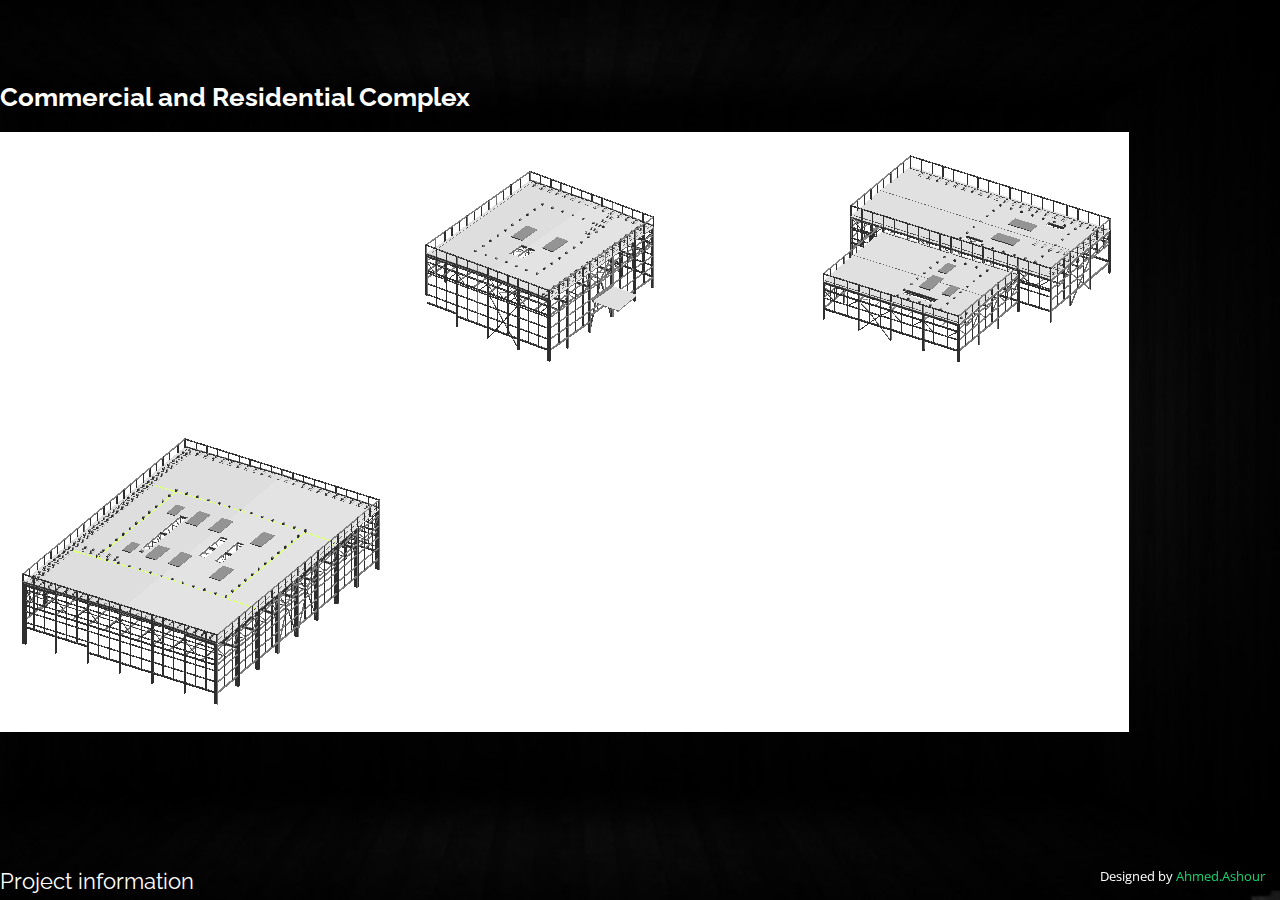
==== portfolio-details5.html @ 0d78763b "Add files via upload" ====
<!DOCTYPE html>
<html lang="en">

<head>
  <meta charset="utf-8">
  <meta content="width=device-width, initial-scale=1.0" name="viewport">

  <title>Portfolio Details</title>
  <meta content="" name="description">
  <meta content="" name="keywords">

  <!-- Favicons -->
  <link href="img/favicon.png" rel="icon">
  <link href="img/apple-touch-icon.png" rel="apple-touch-icon">

  <!-- Google Fonts -->
  <link href="https://fonts.googleapis.com/css?family=Open+Sans:300,300i,400,400i,600,600i,700,700i|Raleway:300,300i,400,400i,500,500i,600,600i,700,700i|Poppins:300,300i,400,400i,500,500i,600,600i,700,700i" rel="stylesheet">

  <!-- Vendor CSS Files -->
  <link href="bootstrap/css/bootstrap.min.css" rel="stylesheet">
  <link href="bootstrap-icons/bootstrap-icons.css" rel="stylesheet">
  <link href="boxicons/css/boxicons.min.css" rel="stylesheet">
  <link href="glightbox-css/glightbox.min.css" rel="stylesheet">
  <link href="remixicon/remixicon.css" rel="stylesheet">
  <link href="swiper/swiper-bundle.min.css" rel="stylesheet">

  <!-- Template Main CSS File -->
  <link href="css/style.css" rel="stylesheet">

  <!-- =======================================================
  * Template Name: Personal
  * Updated: Jul 27 2023 with Bootstrap v5.3.1
  * Template URL: https://bootstrapmade.com/personal-free-resume-bootstrap-template/
  * Author: BootstrapMade.com
  * License: https://bootstrapmade.com/license/
  ======================================================== -->
</head>

<body>

  <main id="main">

    <!-- ======= Portfolio Details ======= -->
    <div id="portfolio-details" class="portfolio-details">
      <div class="container">

        <div class="row">

          <div class="col-lg-8">
            <h2 class="portfolio-title">Commercial and Residential Complex</h2>

            <div class="portfolio-details-slider swiper">
              <div class="swiper-wrapper align-items-center">


                <div class="swiper-slide">
                  <img src="img/portfolio/MADINAH-2.png" alt="" class="w-100">
                </div>

                <div class="swiper-slide">
                  <img src="img/portfolio/MADINAH-1.png" alt="" class="w-100">
                </div>

                <div class="swiper-slide">
                  <img src="img/portfolio/MADINAH-3.png" alt="" class="w-100">
                </div>


                <div class="swiper-slide">
                  <img src="img/portfolio/MADINAH-4.png" alt="" class="w-100">
                </div>


                <div class="swiper-slide">
                  <img src="img/portfolio/MADINAH-5.png" alt="" class="w-100">
                </div>

                <div class="swiper-slide">
                  <img src="img/portfolio/grass hoopper.jpg" alt="" class="w-100">
                </div>


              </div>
              <div class="swiper-pagination"></div>
            </div>

          </div>

          <div class="col-lg-4 portfolio-info">
            <br><br>
            <h3>Project information</h3>
            <ul>
              <li><strong>Category</strong>: Structural Analysis and Design</li>
              <li><strong>Client</strong>: Sheikh Fahad Bin Abdullah Al-tahan</li>
              <li><strong>Project Location</strong>:Algharafa,Doha,Qatar</li>
              <li><strong>Project Description</strong>: <a href="#">9 Concrete Buildings with Roads Between Connected Togeather with One Basement over All Area 35000 M2</a></li>
              
            </ul>

            <p>
              First Stage is to Make Suitable Statical System with All Transefer Slab and Beams
            </p>
            <p> Second Stage : Start Etabs 3D Analysis Model </p>
            <p>Third Stage :Make all Analysis Checks on all Concrete Members and Make Douple Check on Transefer Beams by Prokon</p>
            <p>4th Satge : Start Full Design Process for all Concrete Members using Shear Studs in Flat Slabs to Resist Punching Shear</p>
            <p>5th Stage : Extract All Design Drawings and Details</p>
          </div>

        </div>

      </div>
    </div><!-- End Portfolio Details -->

  </main><!-- End #main -->

  <div class="credits">
    <!-- All the links in the footer should remain intact. -->
    <!-- You can delete the links only if you purchased the pro version. -->
    <!-- Licensing information: https://bootstrapmade.com/license/ -->
    <!-- Purchase the pro version with working PHP/AJAX contact form: https://bootstrapmade.com/personal-free-resume-bootstrap-template/ -->
    Designed by <a href=#>Ahmed.Ashour</a>
  </div>

  <!-- Vendor JS Files -->
  <script src="purecounter/purecounter_vanilla.js"></script>
  <script src="bootstrap/js/bootstrap.bundle.min.js"></script>
  <script src="glightbox-js/glightbox.min.js"></script>
  <script src="isotope-layout/isotope.pkgd.min.js"></script>
  <script src="swiper/swiper-bundle.min.js"></script>
  <script src="waypoints/noframework.waypoints.js"></script>
  <script src="php-email-form/validate.js"></script>

  <!-- Template Main JS File -->
  <script src="js/main.js"></script>

</body>

</html>
---- css/style.css ----
/**
* Template Name: Personal
* Updated: Jul 27 2023 with Bootstrap v5.3.1
* Template URL: https://bootstrapmade.com/personal-free-resume-bootstrap-template/
* Author: BootstrapMade.com
* License: https://bootstrapmade.com/license/
*/

/*--------------------------------------------------------------
# General
--------------------------------------------------------------*/
body {
  font-family: "Open Sans", sans-serif;
  background-color: #040404;
  color: #fff;
  position: relative;
  background: transparent;
}

body::before {
  content: "";
  position: fixed;
  background: #040404 url("../img/HdMISG.jpg") top right no-repeat;
  background-size: cover;
  left: 0;
  right: 0;
  top: 0;
  height: 100vh;
  z-index: -1;
}

@media (min-width: 1024px) {
  body::before {
    background-attachment: fixed;
  }
}

a {
  color: #18d26e;
  text-decoration: none;
}

a:hover {
  color: #35e888;
  text-decoration: none;
}

h1,
h2,
h3,
h4,
h5,
h6 {
  font-family: "Raleway", sans-serif;
}

/*--------------------------------------------------------------
# Header
--------------------------------------------------------------*/
#header {
  transition: ease-in-out 0.3s;
  position: relative;
  height: 100vh;
  display: flex;
  align-items: center;
  z-index: 997;
  overflow-y: auto;
}

#header * {
  transition: ease-in-out 0.3s;
}

#header h1 {
  font-size: 48px;
  margin: 0;
  padding: 0;
  line-height: 1;
  font-weight: 700;
  font-family: "Poppins", sans-serif;
}

#header h1 a,
#header h1 a:hover {
  color: #fff;
  line-height: 1;
  display: inline-block;
}

#header h2 {
  font-size: 24px;
  margin-top: 20px;
  color: rgba(255, 255, 255, 0.8);
}

#header h2 span {
  color: #fff;
  border-bottom: 2px solid #18d26e;
  padding-bottom: 6px;
}

#header img {
  padding: 0;
  margin: 0;
}

#header .social-links {
  margin-top: 40px;
  display: flex;
}

#header .social-links a {
  font-size: 16px;
  display: flex;
  justify-content: center;
  align-items: center;
  background: rgba(255, 255, 255, 0.1);
  color: #fff;
  line-height: 1;
  margin-right: 8px;
  border-radius: 50%;
  width: 40px;
  height: 40px;
}

#header .social-links a:hover {
  background: #18d26e;
}

@media (max-width: 992px) {
  #header h1 {
    font-size: 36px;
  }

  #header h2 {
    font-size: 20px;
    line-height: 30px;
  }

  #header .social-links {
    margin-top: 15px;
  }

  #header .container {
    display: flex;
    flex-direction: column;
    align-items: center;
  }
}

/* Header Top */
#header.header-top {
  height: 80px;
  position: fixed;
  left: 0;
  top: 0;
  right: 0;
  background: rgba(0, 0, 0, 0.9);
}

#header.header-top .social-links,
#header.header-top h2 {
  display: none;
}

#header.header-top h1 {
  margin-right: auto;
  font-size: 36px;
}

#header.header-top img {
  max-height: 60px;
  margin-right: 20px !important;
}

#header.header-top .container {
  display: flex;
  align-items: center;
}

#header.header-top .navbar {
  margin: 0;
}

@media (max-width: 768px) {
  #header.header-top {
    height: 60px;
  }

  #header.header-top h1 {
    font-size: 26px;
  }
}

/*--------------------------------------------------------------
# Navigation Menu
--------------------------------------------------------------*/
/**
* Desktop Navigation 
*/
.navbar {
  padding: 0;
  margin-top: 35px;
}

.navbar ul {
  margin: 0;
  padding: 0;
  display: flex;
  list-style: none;
  align-items: center;
}

.navbar li {
  position: relative;
}

.navbar li+li {
  margin-left: 30px;
}

.navbar a,
.navbar a:focus {
  display: flex;
  align-items: center;
  justify-content: space-between;
  padding: 0;
  font-family: "Poppins", sans-serif;
  font-size: 16px;
  font-weight: 400;
  color: rgba(255, 255, 255, 0.7);
  white-space: nowrap;
  transition: 0.3s;
}

.navbar a i,
.navbar a:focus i {
  font-size: 12px;
  line-height: 0;
  margin-left: 5px;
}

.navbar a:before {
  content: "";
  position: absolute;
  width: 0;
  height: 2px;
  bottom: -4px;
  left: 0;
  background-color: #18d26e;
  visibility: hidden;
  width: 0px;
  transition: all 0.3s ease-in-out 0s;
}

.navbar a:hover:before,
.navbar li:hover>a:before,
.navbar .active:before {
  visibility: visible;
  width: 25px;
}

.navbar a:hover,
.navbar .active,
.navbar .active:focus,
.navbar li:hover>a {
  color: #fff;
}

/**
* Mobile Navigation 
*/
.mobile-nav-toggle {
  color: #fff;
  font-size: 28px;
  cursor: pointer;
  display: none;
  line-height: 0;
  transition: 0.5s;
  position: fixed;
  right: 15px;
  top: 15px;
}

@media (max-width: 991px) {
  .mobile-nav-toggle {
    display: block;
  }

  .navbar ul {
    display: none;
  }
}

.navbar-mobile {
  position: fixed;
  overflow: hidden;
  top: 0;
  right: 0;
  left: 0;
  bottom: 0;
  background: rgba(0, 0, 0, 0.9);
  transition: 0.3s;
  z-index: 999;
  margin-top: 0;
}

.navbar-mobile .mobile-nav-toggle {
  position: absolute;
  top: 15px;
  right: 15px;
}

.navbar-mobile ul {
  display: block;
  position: absolute;
  top: 55px;
  right: 15px;
  bottom: 45px;
  left: 15px;
  padding: 10px 0;
  overflow-y: auto;
  transition: 0.3s;
  border: 2px solid rgba(255, 255, 255, 0.2);
}

.navbar-mobile li {
  padding: 12px 20px;
}

.navbar-mobile li+li {
  margin: 0;
}

.navbar-mobile a,
.navbar-mobile a:focus {
  font-size: 16px;
  position: relative;
}

/*--------------------------------------------------------------
# Sections General
--------------------------------------------------------------*/
section {
  overflow: hidden;
  position: absolute;
  width: 100%;
  top: 140px;
  bottom: 100%;
  opacity: 0;
  transition: ease-in-out 0.4s;
  z-index: 2;
}

section.section-show {
  top: 100px;
  bottom: auto;
  opacity: 1;
  padding-bottom: 45px;
}

section .container {
  background: rgba(0, 0, 0, 0.9);
  padding: 30px;
}

@media (max-width: 768px) {
  section {
    top: 120px;
  }

  section.section-show {
    top: 80px;
  }
}

.section-title h2 {
  font-size: 14px;
  font-weight: 500;
  padding: 0;
  line-height: 1px;
  margin: 0 0 20px 0;
  letter-spacing: 2px;
  text-transform: uppercase;
  color: #aaaaaa;
  font-family: "Poppins", sans-serif;
}

.section-title h2::after {
  content: "";
  width: 120px;
  height: 1px;
  display: inline-block;
  background: #4ceb95;
  margin: 4px 10px;
}

.section-title p {
  margin: 0;
  margin: -15px 0 15px 0;
  font-size: 36px;
  font-weight: 700;
  text-transform: uppercase;
  font-family: "Poppins", sans-serif;
  color: #fff;
}

/*--------------------------------------------------------------
# About
--------------------------------------------------------------*/
.about-me .content h3 {
  font-weight: 700;
  font-size: 26px;
  color: #18d26e;
}

.about-me .content ul {
  list-style: none;
  padding: 0;
}

.about-me .content ul li {
  margin-bottom: 20px;
  display: flex;
  align-items: center;
}

.about-me .content ul strong {
  margin-right: 10px;
}

.about-me .content ul i {
  font-size: 16px;
  margin-right: 5px;
  color: #18d26e;
  line-height: 0;
}

.about-me .content p:last-child {
  margin-bottom: 0;
}

/*--------------------------------------------------------------
# Counts
--------------------------------------------------------------*/
.counts {
  padding: 70px 0 60px;
}

.counts .count-box {
  padding: 30px 30px 25px 30px;
  width: 100%;
  position: relative;
  text-align: center;
  background: rgba(255, 255, 255, 0.08);
}

.counts .count-box i {
  position: absolute;
  top: -25px;
  left: 50%;
  transform: translateX(-50%);
  font-size: 24px;
  background: rgba(255, 255, 255, 0.1);
  padding: 12px;
  color: #18d26e;
  border-radius: 50px;
  line-height: 0;
}

.counts .count-box span {
  font-size: 36px;
  display: block;
  font-weight: 600;
  color: #fff;
}

.counts .count-box p {
  padding: 0;
  margin: 0;
  font-family: "Raleway", sans-serif;
  font-size: 14px;
}

/*--------------------------------------------------------------
# Skills
--------------------------------------------------------------*/
.skills .progress {
  height: 60px;
  display: block;
  background: none;
  border-radius: 0;
}

.skills .progress .skill {
  padding: 10px 0;
  margin: 0;
  text-transform: uppercase;
  display: block;
  font-weight: 600;
  font-family: "Poppins", sans-serif;
  color: #fff;
}

.skills .progress .skill .val {
  float: right;
  font-style: normal;
}

.skills .progress-bar-wrap {
  background: rgba(255, 255, 255, 0.2);
}

.skills .progress-bar {
  width: 1px;
  height: 10px;
  transition: 0.9s;
  background-color: #18d26e;
}

/*--------------------------------------------------------------
# Interests
--------------------------------------------------------------*/
.interests .icon-box {
  display: flex;
  align-items: center;
  padding: 20px;
  background: rgba(255, 255, 255, 0.08);
  transition: ease-in-out 0.3s;
}

.interests .icon-box i {
  font-size: 32px;
  padding-right: 10px;
  line-height: 1;
}

.interests .icon-box h3 {
  font-weight: 700;
  margin: 0;
  padding: 0;
  line-height: 1;
  font-size: 16px;
  color: #fff;
}

.interests .icon-box:hover {
  background: rgba(255, 255, 255, 0.12);
}

/*--------------------------------------------------------------
# Testimonials
--------------------------------------------------------------*/
.testimonials .testimonials-carousel,
.testimonials .testimonials-slider {
  overflow: hidden;
}

.testimonials .testimonial-item {
  box-sizing: content-box;
  min-height: 320px;
}

.testimonials .testimonial-item .testimonial-img {
  width: 90px;
  border-radius: 50%;
  margin: -40px 0 0 40px;
  position: relative;
  z-index: 2;
  border: 6px solid rgba(255, 255, 255, 0.12);
}

.testimonials .testimonial-item h3 {
  font-size: 18px;
  font-weight: bold;
  margin: 10px 0 5px 45px;
  color: #fff;
}

.testimonials .testimonial-item h4 {
  font-size: 14px;
  color: #999;
  margin: 0 0 0 45px;
}

.testimonials .testimonial-item .quote-icon-left,
.testimonials .testimonial-item .quote-icon-right {
  color: rgba(255, 255, 255, 0.25);
  font-size: 26px;
}

.testimonials .testimonial-item .quote-icon-left {
  display: inline-block;
  left: -5px;
  position: relative;
}

.testimonials .testimonial-item .quote-icon-right {
  display: inline-block;
  right: -5px;
  position: relative;
  top: 10px;
}

.testimonials .testimonial-item p {
  font-style: italic;
  margin: 0 15px 0 15px;
  padding: 20px 20px 60px 20px;
  background: rgba(255, 255, 255, 0.1);
  position: relative;
  border-radius: 6px;
  position: relative;
  z-index: 1;
}

.testimonials .swiper-pagination {
  margin-top: 20px;
  position: relative;
}

.testimonials .swiper-pagination .swiper-pagination-bullet {
  width: 12px;
  height: 12px;
  opacity: 1;
  background-color: rgba(255, 255, 255, 0.3);
}

.testimonials .swiper-pagination .swiper-pagination-bullet-active {
  background-color: #18d26e;
}

/*--------------------------------------------------------------
# Resume
--------------------------------------------------------------*/
.resume .resume-title {
  font-size: 26px;
  font-weight: 700;
  margin-top: 20px;
  margin-bottom: 20px;
  color: #fff;
}

.resume .resume-item {
  padding: 0 0 20px 20px;
  margin-top: -2px;
  border-left: 2px solid rgba(255, 255, 255, 0.2);
  position: relative;
}

.resume .resume-item h4 {
  line-height: 18px;
  font-size: 18px;
  font-weight: 600;
  text-transform: uppercase;
  font-family: "Poppins", sans-serif;
  color: #18d26e;
  margin-bottom: 10px;
}

.resume .resume-item h5 {
  font-size: 16px;
  background: rgba(255, 255, 255, 0.15);
  padding: 5px 15px;
  display: inline-block;
  font-weight: 600;
  margin-bottom: 10px;
}

.resume .resume-item ul {
  padding-left: 20px;
}

.resume .resume-item ul li {
  padding-bottom: 10px;
}

.resume .resume-item:last-child {
  padding-bottom: 0;
}

.resume .resume-item::before {
  content: "";
  position: absolute;
  width: 16px;
  height: 16px;
  border-radius: 50px;
  left: -9px;
  top: 0;
  background: #18d26e;
  border: 2px solid #18d26e;
}

/*--------------------------------------------------------------
# Services
--------------------------------------------------------------*/
.services .icon-box {
  text-align: center;
  background: rgba(204, 204, 204, 0.1);
  padding: 80px 20px;
  transition: all ease-in-out 0.3s;
}

.services .icon-box .icon {
  margin: 0 auto;
  width: 64px;
  height: 64px;
  background: #18d26e;
  border-radius: 5px;
  transition: all 0.3s ease-out 0s;
  display: flex;
  align-items: center;
  justify-content: center;
  margin-bottom: 20px;
  transform-style: preserve-3d;
}

.services .icon-box .icon i {
  color: #fff;
  font-size: 28px;
}

.services .icon-box .icon::before {
  position: absolute;
  content: "";
  left: -8px;
  top: -8px;
  height: 100%;
  width: 100%;
  background: rgba(255, 255, 255, 0.15);
  border-radius: 5px;
  transition: all 0.3s ease-out 0s;
  transform: translateZ(-1px);
}

.services .icon-box h4 {
  font-weight: 700;
  margin-bottom: 15px;
  font-size: 24px;
}

.services .icon-box h4 a {
  color: #fff;
}

.services .icon-box p {
  line-height: 24px;
  font-size: 14px;
  margin-bottom: 0;
}

.services .icon-box:hover {
  background: #18d26e;
  border-color: #18d26e;
}

.services .icon-box:hover .icon {
  background: #fff;
}

.services .icon-box:hover .icon i {
  color: #18d26e;
}

.services .icon-box:hover .icon::before {
  background: #35e888;
}

.services .icon-box:hover h4 a,
.services .icon-box:hover p {
  color: #fff;
}

/*--------------------------------------------------------------
# Portfolio
--------------------------------------------------------------*/
.portfolio .portfolio-item {
  margin-bottom: 30px;
}

.portfolio #portfolio-flters {
  padding: 0;
  margin: 0 auto 15px auto;
  list-style: none;
  text-align: center;
  border-radius: 50px;
  padding: 2px 15px;
}

.portfolio #portfolio-flters li {
  cursor: pointer;
  display: inline-block;
  padding: 8px 16px 10px 16px;
  font-size: 14px;
  font-weight: 600;
  line-height: 1;
  text-transform: uppercase;
  color: #fff;
  background: rgba(255, 255, 255, 0.1);
  margin: 0 3px 10px 3px;
  transition: all 0.3s ease-in-out;
  border-radius: 4px;
}

.portfolio #portfolio-flters li:hover,
.portfolio #portfolio-flters li.filter-active {
  background: #18d26e;
}

.portfolio #portfolio-flters li:last-child {
  margin-right: 0;
}

.portfolio .portfolio-wrap {
  transition: 0.3s;
  position: relative;
  overflow: hidden;
  z-index: 1;
  background: rgba(0, 0, 0, 0.6);
}

.portfolio .portfolio-wrap::before {
  content: "";
  background: rgba(0, 0, 0, 0.6);
  position: absolute;
  left: 30px;
  right: 30px;
  top: 30px;
  bottom: 30px;
  transition: all ease-in-out 0.3s;
  z-index: 2;
  opacity: 0;
}

.portfolio .portfolio-wrap .portfolio-info {
  opacity: 0;
  position: absolute;
  top: 0;
  left: 0;
  right: 0;
  bottom: 0;
  text-align: center;
  z-index: 3;
  transition: all ease-in-out 0.3s;
  display: flex;
  flex-direction: column;
  justify-content: center;
  align-items: center;
}

.portfolio .portfolio-wrap .portfolio-info::before {
  display: block;
  content: "";
  width: 48px;
  height: 48px;
  position: absolute;
  top: 35px;
  left: 35px;
  border-top: 3px solid #fff;
  border-left: 3px solid #fff;
  transition: all 0.5s ease 0s;
  z-index: 9994;
}

.portfolio .portfolio-wrap .portfolio-info::after {
  display: block;
  content: "";
  width: 48px;
  height: 48px;
  position: absolute;
  bottom: 35px;
  right: 35px;
  border-bottom: 3px solid #fff;
  border-right: 3px solid #fff;
  transition: all 0.5s ease 0s;
  z-index: 9994;
}

.portfolio .portfolio-wrap .portfolio-info h4 {
  font-size: 20px;
  color: #fff;
  font-weight: 600;
}

.portfolio .portfolio-wrap .portfolio-info p {
  color: #ffffff;
  font-size: 14px;
  text-transform: uppercase;
  padding: 0;
  margin: 0;
}

.portfolio .portfolio-wrap .portfolio-links {
  text-align: center;
  z-index: 4;
}

.portfolio .portfolio-wrap .portfolio-links a {
  color: #fff;
  margin: 0 2px;
  font-size: 28px;
  display: inline-block;
  transition: 0.3s;
}

.portfolio .portfolio-wrap .portfolio-links a:hover {
  color: #63eda3;
}

.portfolio .portfolio-wrap:hover::before {
  top: 0;
  left: 0;
  right: 0;
  bottom: 0;
  opacity: 1;
}

.portfolio .portfolio-wrap:hover .portfolio-info {
  opacity: 1;
}

.portfolio .portfolio-wrap:hover .portfolio-info::before {
  top: 15px;
  left: 15px;
}

.portfolio .portfolio-wrap:hover .portfolio-info::after {
  bottom: 15px;
  right: 15px;
}

/*--------------------------------------------------------------
# Portfolio Details
--------------------------------------------------------------*/
.portfolio-details {
  padding-top: 40px;
  background: rgba(0, 0, 0, 0.8);
  position: fixed;
  left: 0;
  right: 0;
  top: 0;
  bottom: 0;
  overflow-y: auto;
}

.portfolio-details .container {
  padding-top: 20px;
  padding-bottom: 40px;
}

.portfolio-details .portfolio-title {
  font-size: 26px;
  font-weight: 700;
  margin-bottom: 20px;
}

.portfolio-details .portfolio-info {
  padding-top: 45px;
}

.portfolio-details .portfolio-info h3 {
  font-size: 22px;
  font-weight: 400;
  margin-bottom: 20px;
}

.portfolio-details .portfolio-info ul {
  list-style: none;
  padding: 0;
  font-size: 15px;
}

.portfolio-details .portfolio-info ul li+li {
  margin-top: 10px;
}

.portfolio-details .portfolio-info p {
  font-size: 15px;
  padding: 15px 0 0 0;
}

@media (max-width: 992px) {
  .portfolio-details .portfolio-info {
    padding-top: 20px;
  }
}

.portfolio-details .swiper-pagination {
  margin-top: 20px;
  position: relative;
}

.portfolio-details .swiper-pagination .swiper-pagination-bullet {
  width: 12px;
  height: 12px;
  opacity: 1;
  background-color: rgba(255, 255, 255, 0.3);
}

.portfolio-details .swiper-pagination .swiper-pagination-bullet-active {
  background-color: #18d26e;
}

/*--------------------------------------------------------------
# Contact
--------------------------------------------------------------*/
.contact .info-box {
  color: #444444;
  padding: 20px;
  width: 100%;
  background: rgba(255, 255, 255, 0.08);
}

.contact .info-box i.bx {
  font-size: 24px;
  color: #18d26e;
  border-radius: 50%;
  padding: 14px;
  float: left;
  background: rgba(255, 255, 255, 0.1);
}

.contact .info-box h3 {
  font-size: 20px;
  color: rgba(255, 255, 255, 0.5);
  font-weight: 700;
  margin: 10px 0 8px 68px;
}

.contact .info-box p {
  padding: 0;
  color: #fff;
  line-height: 24px;
  font-size: 14px;
  margin: 0 0 0 68px;
}

.contact .info-box .social-links {
  margin: 5px 0 0 68px;
  display: flex;
}

.contact .info-box .social-links a {
  font-size: 18px;
  display: inline-block;
  color: #fff;
  line-height: 1;
  margin-right: 12px;
  transition: 0.3s;
}

.contact .info-box .social-links a:hover {
  color: #18d26e;
}

.contact .php-email-form {
  padding: 30px;
  background: rgba(255, 255, 255, 0.08);
}

.contact .php-email-form .error-message {
  display: none;
  background: rgba(255, 255, 255, 0.08);
  background: #ed3c0d;
  text-align: left;
  padding: 15px;
  font-weight: 600;
}

.contact .php-email-form .error-message br+br {
  margin-top: 25px;
}

.contact .php-email-form .sent-message {
  display: none;
  background: rgba(255, 255, 255, 0.08);
  background: #18d26e;
  text-align: center;
  padding: 15px;
  font-weight: 600;
}

.contact .php-email-form .loading {
  display: none;
  background: rgba(255, 255, 255, 0.08);
  text-align: center;
  padding: 15px;
}

.contact .php-email-form .loading:before {
  content: "";
  display: inline-block;
  border-radius: 50%;
  width: 24px;
  height: 24px;
  margin: 0 10px -6px 0;
  border: 3px solid #18d26e;
  border-top-color: #eee;
  animation: animate-loading 1s linear infinite;
}

.contact .php-email-form input,
.contact .php-email-form textarea {
  border-radius: 0;
  box-shadow: none;
  font-size: 14px;
  background: rgba(255, 255, 255, 0.08);
  border: 0;
  transition: 0.3s;
  color: #fff;
}

.contact .php-email-form input:focus,
.contact .php-email-form textarea:focus {
  background-color: rgba(255, 255, 255, 0.11);
}

.contact .php-email-form input::-moz-placeholder,
.contact .php-email-form textarea::-moz-placeholder {
  color: rgba(255, 255, 255, 0.3);
  opacity: 1;
}

.contact .php-email-form input::placeholder,
.contact .php-email-form textarea::placeholder {
  color: rgba(255, 255, 255, 0.3);
  opacity: 1;
}

.contact .php-email-form input {
  padding: 10px 15px;
}

.contact .php-email-form textarea {
  padding: 12px 15px;
}

.contact .php-email-form button[type=submit] {
  background: #18d26e;
  border: 0;
  padding: 10px 30px;
  color: #fff;
  transition: 0.4s;
  border-radius: 4px;
}

.contact .php-email-form button[type=submit]:hover {
  background: #15bb62;
}

@keyframes animate-loading {
  0% {
    transform: rotate(0deg);
  }

  100% {
    transform: rotate(360deg);
  }
}

/*--------------------------------------------------------------
# Credits
--------------------------------------------------------------*/
.credits {
  position: fixed;
  right: 0;
  left: 0;
  bottom: 0;
  padding: 15px;
  text-align: right;
  font-size: 13px;
  color: #fff;
  z-index: 999999;
}

@media (max-width: 992px) {
  .credits {
    text-align: center;
    padding: 10px;
    background: rgba(0, 0, 0, 0.8);
  }
}

.credits a {
  color: #18d26e;
  transition: 0.3s;
}

.credits a:hover {
  color: #fff;
}
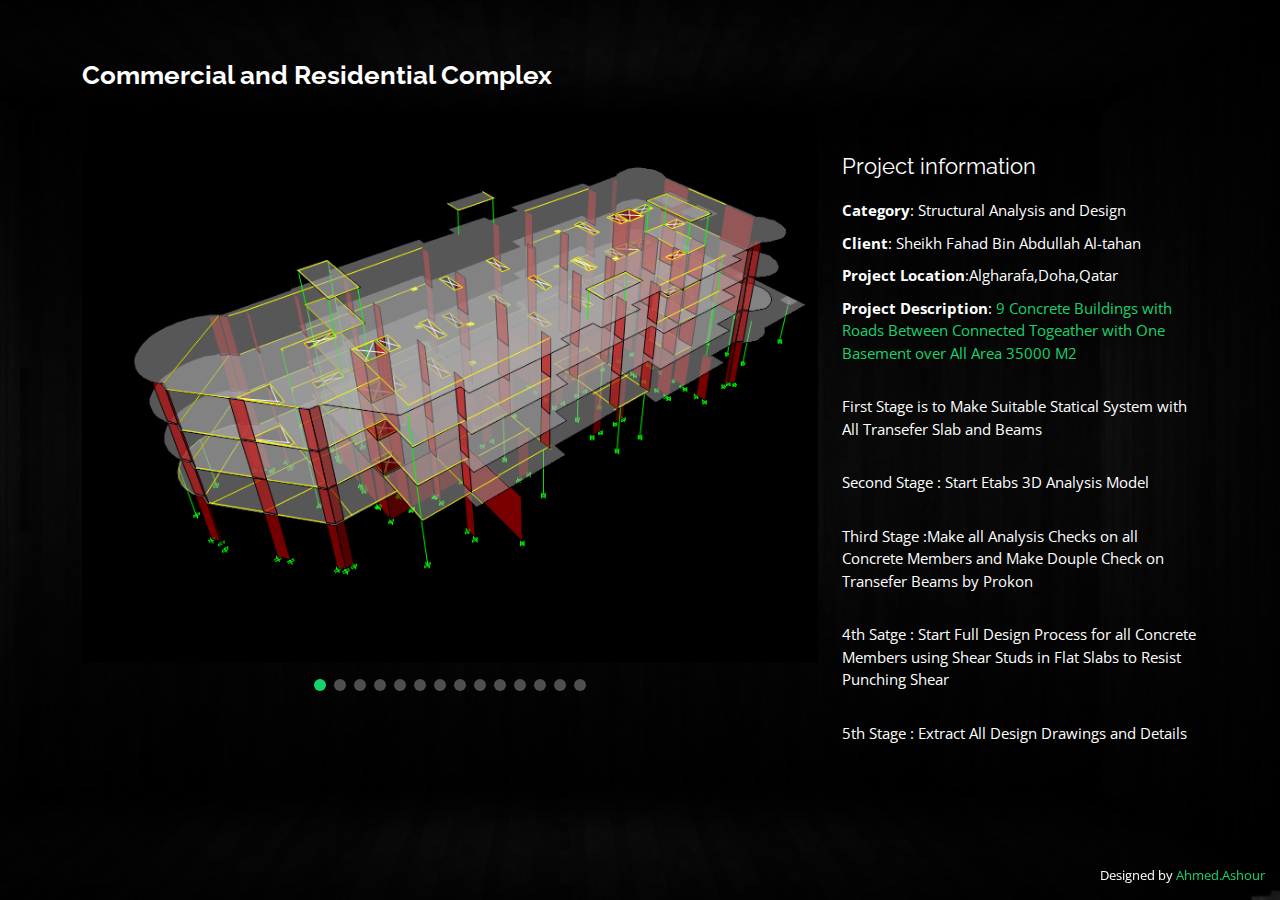
==== commit fe841a1f: "Update portfolio-details5.html" ====
--- a/portfolio-details5.html
+++ b/portfolio-details5.html
@@ -54,29 +54,63 @@
 
 
                 <div class="swiper-slide">
-                  <img src="img/portfolio/MADINAH-2.png" alt="" class="w-100">
+                  <img src="img/portfolio/B2.png" alt="" class="w-100">
                 </div>
 
                 <div class="swiper-slide">
-                  <img src="img/portfolio/MADINAH-1.png" alt="" class="w-100">
+                  <img src="img/portfolio/B2-1.png" alt="" class="w-100">
                 </div>
 
                 <div class="swiper-slide">
-                  <img src="img/portfolio/MADINAH-3.png" alt="" class="w-100">
+                  <img src="img/portfolio/B3.png" alt="" class="w-100">
                 </div>
 
 
                 <div class="swiper-slide">
-                  <img src="img/portfolio/MADINAH-4.png" alt="" class="w-100">
+                  <img src="img/portfolio/B3-1.png" alt="" class="w-100">
                 </div>
 
 
                 <div class="swiper-slide">
-                  <img src="img/portfolio/MADINAH-5.png" alt="" class="w-100">
+                  <img src="img/portfolio/B4.png" alt="" class="w-100">
                 </div>
 
                 <div class="swiper-slide">
-                  <img src="img/portfolio/grass hoopper.jpg" alt="" class="w-100">
+                  <img src="img/portfolio/B4-1.png" alt="" class="w-100">
+                </div>
+
+
+                <div class="swiper-slide">
+                  <img src="img/portfolio/B6.png" alt="" class="w-100">
+                </div>
+
+                <div class="swiper-slide">
+                  <img src="img/portfolio/B6-1.png" alt="" class="w-100">
+                </div>
+
+                <div class="swiper-slide">
+                  <img src="img/portfolio/B8.png" alt="" class="w-100">
+                </div>
+
+                <div class="swiper-slide">
+                  <img src="img/portfolio/B8-1.png" alt="" class="w-100">
+                </div>
+
+                <div class="swiper-slide">
+                  <img src="img/portfolio/Roads.png" alt="" class="w-100">
+                </div>
+
+                <div class="swiper-slide">
+                  <img src="img/portfolio/t1.png" alt="" class="w-100">
+                </div>
+
+                <div class="swiper-slide">
+                  <img src="img/portfolio/Re.png" alt="" class="w-100">
+                </div>
+
+
+                <div class="swiper-slide">
+                  <img src="img/portfolio/Re2.png" alt="" class="w-100">
                 </div>
 
 
@@ -135,4 +169,4 @@
 
 </body>
 
-</html>+</html>
